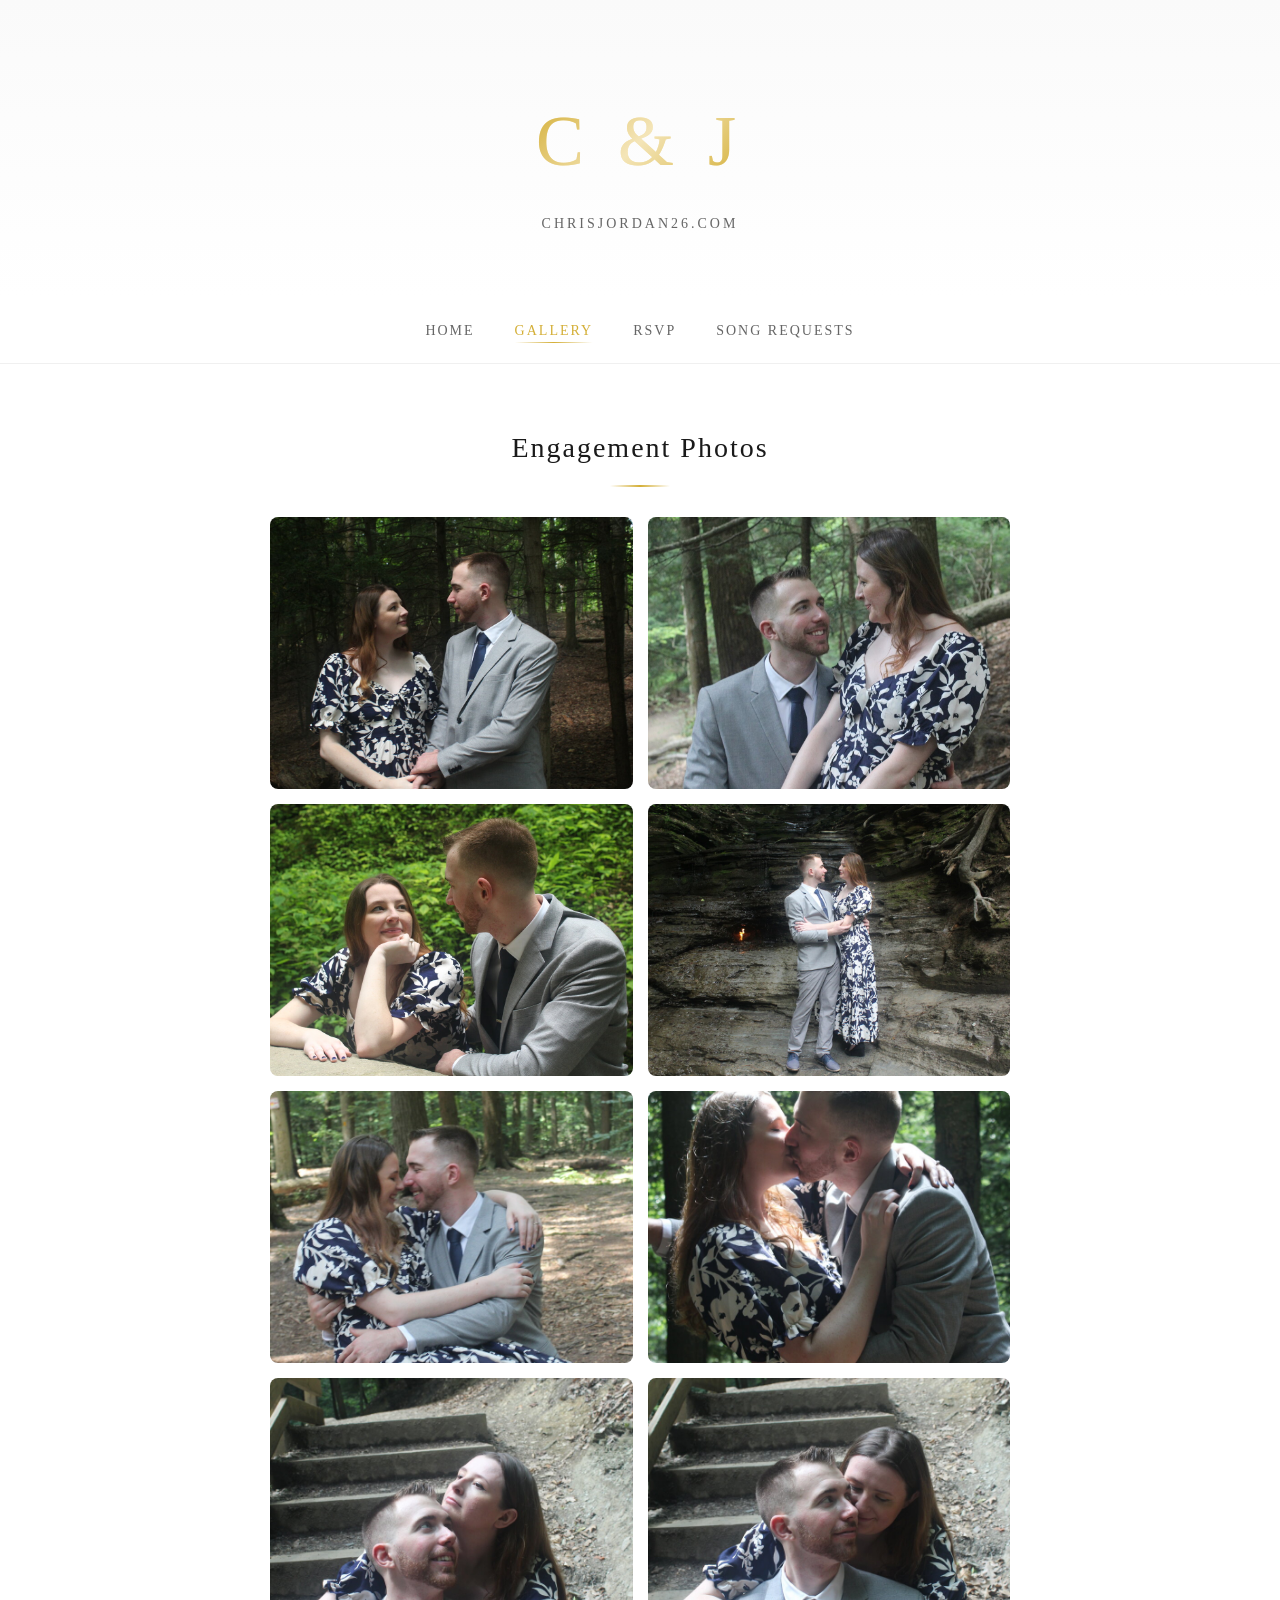
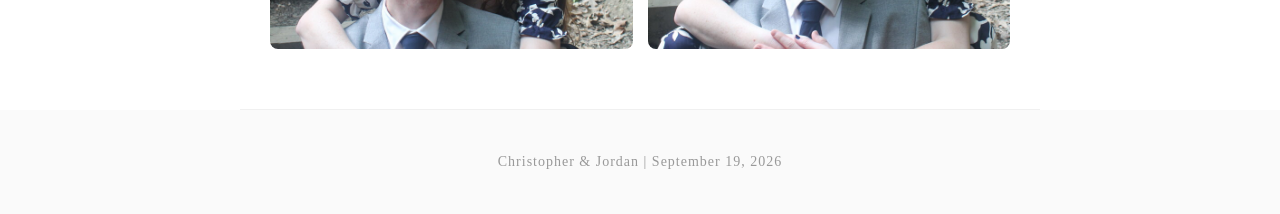
==== gallery.html @ 00832808 "Move gallery to own page, add nav tab, restyle countdown Gallery now lives at gallery.html with its " ====
<!DOCTYPE html>
<html lang="en">
<head>
    <meta charset="UTF-8">
    <meta name="viewport" content="width=device-width, initial-scale=1.0">
    <title>Gallery | Christopher & Jordan | September 19, 2026</title>
    <meta name="description" content="Engagement photos of Christopher and Jordan.">
    <link rel="stylesheet" href="css/styles.css">
</head>
<body>
    <header class="header">
        <div class="monogram"><a href="index.html">C & J</a></div>
        <div class="domain">CHRISJORDAN26.COM</div>
    </header>

    <nav class="nav">
        <ul class="nav-links">
            <li><a href="index.html">Home</a></li>
            <li><a href="gallery.html" class="active">Gallery</a></li>
            <li><a href="rsvp.html">RSVP</a></li>
            <li><a href="songs.html">Song Requests</a></li>
        </ul>
    </nav>

    <section class="section">
        <h2 class="section-title">Engagement Photos</h2>
        <div class="photo-gallery">
            <div class="gallery-grid">
                <div class="gallery-item"><img src="images/engagement-1.jpg" alt="Christopher and Jordan" loading="lazy"></div>
                <div class="gallery-item"><img src="images/engagement-4.jpg" alt="Christopher and Jordan" loading="lazy"></div>
                <div class="gallery-item"><img src="images/engagement-5.jpg" alt="Christopher and Jordan" loading="lazy"></div>
                <div class="gallery-item"><img src="images/engagement-6.jpg" alt="Christopher and Jordan" loading="lazy"></div>
                <div class="gallery-item"><img src="images/engagement-2.jpg" alt="Christopher and Jordan" loading="lazy"></div>
                <div class="gallery-item"><img src="images/engagement-3.jpg" alt="Christopher and Jordan" loading="lazy"></div>
                <div class="gallery-item"><img src="images/engagement-7.jpg" alt="Christopher and Jordan" loading="lazy"></div>
                <div class="gallery-item"><img src="images/engagement-8.jpg" alt="Christopher and Jordan" loading="lazy"></div>
            </div>
        </div>
        <!-- Lightbox overlay -->
        <div class="lightbox hidden" id="lightbox">
            <button class="lightbox-close" aria-label="Close">&times;</button>
            <button class="lightbox-prev" aria-label="Previous">&lsaquo;</button>
            <img class="lightbox-img" id="lightbox-img" src="" alt="">
            <button class="lightbox-next" aria-label="Next">&rsaquo;</button>
        </div>
    </section>

    <footer>
        <p>Christopher & Jordan | September 19, 2026</p>
    </footer>

    <script>
        // Lightbox
        (function() {
            const images = document.querySelectorAll('.gallery-item img');
            const lightbox = document.getElementById('lightbox');
            const lightboxImg = document.getElementById('lightbox-img');
            let currentIndex = 0;

            images.forEach(function(img, i) {
                img.addEventListener('click', function() {
                    currentIndex = i;
                    lightboxImg.src = img.src;
                    lightbox.classList.remove('hidden');
                    document.body.style.overflow = 'hidden';
                });
            });

            lightbox.querySelector('.lightbox-close').addEventListener('click', close);
            lightbox.addEventListener('click', function(e) {
                if (e.target === lightbox) close();
            });

            lightbox.querySelector('.lightbox-prev').addEventListener('click', function(e) {
                e.stopPropagation();
                currentIndex = (currentIndex - 1 + images.length) % images.length;
                lightboxImg.src = images[currentIndex].src;
            });

            lightbox.querySelector('.lightbox-next').addEventListener('click', function(e) {
                e.stopPropagation();
                currentIndex = (currentIndex + 1) % images.length;
                lightboxImg.src = images[currentIndex].src;
            });

            document.addEventListener('keydown', function(e) {
                if (lightbox.classList.contains('hidden')) return;
                if (e.key === 'Escape') close();
                if (e.key === 'ArrowLeft') lightbox.querySelector('.lightbox-prev').click();
                if (e.key === 'ArrowRight') lightbox.querySelector('.lightbox-next').click();
            });

            function close() {
                lightbox.classList.add('hidden');
                document.body.style.overflow = '';
            }
        })();
    </script>
</body>
</html>
---- css/styles.css ----
/* ==========================================================================
   Christopher & Jordan Wedding Website - Shared Styles
   Design System extracted from existing site
   ========================================================================== */

/* --------------------------------------------------------------------------
   Reset & Base
   -------------------------------------------------------------------------- */
* {
    margin: 0;
    padding: 0;
    box-sizing: border-box;
}

body {
    font-family: 'Georgia', serif;
    background-color: #ffffff;
    color: #1a1a1a;
    line-height: 1.7;
}

/* --------------------------------------------------------------------------
   Color Variables (CSS Custom Properties)
   -------------------------------------------------------------------------- */
:root {
    --gold-primary: #d4af37;
    --gold-light: #f4e5b8;
    --text-dark: #1a1a1a;
    --text-medium: #666;
    --text-light: #999;
    --bg-white: #ffffff;
    --bg-off-white: #fafafa;
    --border-light: #f0f0f0;
    --error-red: #c0392b;
    --success-green: #27ae60;
}

/* --------------------------------------------------------------------------
   Header
   -------------------------------------------------------------------------- */
.header {
    text-align: center;
    padding: 80px 20px 60px;
    background: linear-gradient(180deg, #fafafa 0%, #ffffff 100%);
}

.monogram {
    font-size: 72px;
    font-weight: 300;
    letter-spacing: 8px;
    margin-bottom: 10px;
    background: linear-gradient(135deg, #d4af37 0%, #f4e5b8 50%, #d4af37 100%);
    -webkit-background-clip: text;
    -webkit-text-fill-color: transparent;
    background-clip: text;
}

.monogram a {
    text-decoration: none;
    background: linear-gradient(135deg, #d4af37 0%, #f4e5b8 50%, #d4af37 100%);
    -webkit-background-clip: text;
    -webkit-text-fill-color: transparent;
    background-clip: text;
}

.domain {
    font-size: 14px;
    letter-spacing: 3px;
    color: #666;
    font-weight: 300;
    margin-top: 5px;
}

/* --------------------------------------------------------------------------
   Navigation
   -------------------------------------------------------------------------- */
.nav {
    text-align: center;
    padding: 20px;
    border-bottom: 1px solid #f0f0f0;
    background: #ffffff;
}

.nav-links {
    list-style: none;
    display: flex;
    justify-content: center;
    gap: 40px;
    flex-wrap: wrap;
}

.nav-links a {
    text-decoration: none;
    color: #666;
    font-size: 14px;
    letter-spacing: 2px;
    text-transform: uppercase;
    transition: color 0.3s ease;
    padding: 5px 0;
    position: relative;
}

.nav-links a:hover,
.nav-links a.active {
    color: #d4af37;
}

.nav-links a::after {
    content: '';
    position: absolute;
    bottom: 0;
    left: 50%;
    transform: translateX(-50%);
    width: 0;
    height: 1px;
    background: linear-gradient(90deg, transparent, #d4af37, transparent);
    transition: width 0.3s ease;
}

.nav-links a:hover::after,
.nav-links a.active::after {
    width: 100%;
}

/* --------------------------------------------------------------------------
   Divider
   -------------------------------------------------------------------------- */
.divider {
    width: 100px;
    height: 1px;
    background: linear-gradient(90deg, transparent, #d4af37, transparent);
    margin: 40px auto;
}

/* --------------------------------------------------------------------------
   Sections
   -------------------------------------------------------------------------- */
.section {
    max-width: 800px;
    margin: 0 auto;
    padding: 60px 30px;
    border-bottom: 1px solid #f0f0f0;
}

.section:last-child {
    border-bottom: none;
}

.section-title {
    font-size: 28px;
    font-weight: 400;
    text-align: center;
    margin-bottom: 30px;
    letter-spacing: 2px;
    position: relative;
    padding-bottom: 15px;
}

.section-title:after {
    content: '';
    position: absolute;
    bottom: 0;
    left: 50%;
    transform: translateX(-50%);
    width: 60px;
    height: 2px;
    background: linear-gradient(90deg, transparent, #d4af37, transparent);
}

.section-subtitle {
    text-align: center;
    color: #666;
    font-style: italic;
    margin-bottom: 30px;
}

/* --------------------------------------------------------------------------
   Announcement (Home Page)
   -------------------------------------------------------------------------- */
.announcement {
    text-align: center;
    font-size: 16px;
    line-height: 2;
}

.announcement .together {
    font-style: italic;
    color: #666;
    margin-bottom: 20px;
}

.names {
    font-size: 32px;
    font-weight: 400;
    margin: 25px 0;
    letter-spacing: 1px;
}

.and {
    font-size: 20px;
    font-style: italic;
    color: #d4af37;
    margin: 15px 0;
}

.invite-text {
    font-style: italic;
    color: #666;
    margin: 25px 0;
}

.date-venue {
    font-size: 18px;
    margin: 25px 0;
}

.date {
    font-weight: 600;
    color: #1a1a1a;
}

.venue-name {
    margin-top: 15px;
    color: #1a1a1a;
}

.location {
    color: #666;
    font-size: 15px;
}

.closing-text {
    margin-top: 30px;
    font-style: italic;
    color: #666;
}

/* --------------------------------------------------------------------------
   Venue Details
   -------------------------------------------------------------------------- */
.venue-details {
    background: #fafafa;
    padding: 30px;
    border-radius: 8px;
    margin-top: 25px;
    border: 1px solid #f0f0f0;
}

.venue-address {
    font-size: 16px;
    line-height: 1.8;
    margin-bottom: 20px;
}

.map-embed {
    width: 100%;
    height: 400px;
    border: none;
    border-radius: 8px;
    box-shadow: 0 2px 8px rgba(0,0,0,0.1);
}

/* --------------------------------------------------------------------------
   Dress Code
   -------------------------------------------------------------------------- */
.dress-code-content {
    text-align: center;
}

.dress-code-label {
    font-size: 24px;
    font-weight: 600;
    color: #d4af37;
    margin-bottom: 20px;
}

.dress-code-description {
    max-width: 600px;
    margin: 0 auto 30px;
    color: #666;
}

/* --------------------------------------------------------------------------
   Photo Gallery
   -------------------------------------------------------------------------- */
.photo-gallery {
    margin-top: 10px;
}

.gallery-grid {
    display: grid;
    grid-template-columns: repeat(2, 1fr);
    gap: 15px;
}

.gallery-item {
    overflow: hidden;
    border-radius: 8px;
    cursor: pointer;
    position: relative;
    aspect-ratio: 4/3;
}

.gallery-item img {
    width: 100%;
    height: 100%;
    object-fit: cover;
    transition: transform 0.4s ease, filter 0.4s ease;
    display: block;
}

.gallery-item:hover img {
    transform: scale(1.05);
    filter: brightness(1.05);
}

/* --------------------------------------------------------------------------
   Lightbox
   -------------------------------------------------------------------------- */
.lightbox {
    position: fixed;
    inset: 0;
    background: rgba(0, 0, 0, 0.92);
    z-index: 1000;
    display: flex;
    align-items: center;
    justify-content: center;
}

.lightbox-img {
    max-width: 90vw;
    max-height: 85vh;
    object-fit: contain;
    border-radius: 4px;
}

.lightbox-close {
    position: absolute;
    top: 20px;
    right: 25px;
    font-size: 40px;
    color: #fff;
    background: none;
    border: none;
    cursor: pointer;
    line-height: 1;
    z-index: 1001;
}

.lightbox-prev,
.lightbox-next {
    position: absolute;
    top: 50%;
    transform: translateY(-50%);
    font-size: 50px;
    color: rgba(255, 255, 255, 0.7);
    background: none;
    border: none;
    cursor: pointer;
    padding: 20px;
    transition: color 0.3s ease;
    z-index: 1001;
}

.lightbox-prev:hover,
.lightbox-next:hover {
    color: #d4af37;
}

.lightbox-prev { left: 10px; }
.lightbox-next { right: 10px; }

/* --------------------------------------------------------------------------
   Countdown Timer (inline)
   -------------------------------------------------------------------------- */
.countdown-inline {
    text-align: center;
    padding: 30px 20px;
    font-size: 18px;
    color: #666;
    letter-spacing: 1px;
    border-top: 1px solid #f0f0f0;
}

.countdown-time {
    font-weight: 700;
    color: #c0392b;
}

/* --------------------------------------------------------------------------
   Registry & Gallery Content
   -------------------------------------------------------------------------- */
.registry-content, .gallery-content {
    text-align: center;
    color: #666;
    line-height: 2;
}

.coming-soon {
    font-style: italic;
    margin: 20px 0;
}

/* --------------------------------------------------------------------------
   Placeholders
   -------------------------------------------------------------------------- */
.map-placeholder,
.link-placeholder {
    background: #ffffff;
    border: 2px dashed #d4af37;
    border-radius: 8px;
    padding: 60px 20px;
    text-align: center;
    color: #666;
    font-style: italic;
}

.link-placeholder {
    padding: 30px 20px;
    margin-top: 25px;
}

/* --------------------------------------------------------------------------
   Forms
   -------------------------------------------------------------------------- */
.form-container {
    max-width: 500px;
    margin: 0 auto;
}

.form-group {
    margin-bottom: 25px;
}

.form-group label {
    display: block;
    font-size: 14px;
    letter-spacing: 1px;
    color: #666;
    margin-bottom: 8px;
    text-transform: uppercase;
}

.form-group label .required {
    color: #c0392b;
}

.form-input,
.form-textarea,
.form-select {
    width: 100%;
    padding: 15px;
    font-family: 'Georgia', serif;
    font-size: 16px;
    border: 1px solid #f0f0f0;
    border-radius: 8px;
    background: #fafafa;
    color: #1a1a1a;
    transition: border-color 0.3s ease, box-shadow 0.3s ease;
}

.form-input:focus,
.form-textarea:focus,
.form-select:focus {
    outline: none;
    border-color: #d4af37;
    box-shadow: 0 0 0 3px rgba(212, 175, 55, 0.1);
}

.form-input::placeholder,
.form-textarea::placeholder {
    color: #999;
    font-style: italic;
}

.form-textarea {
    min-height: 120px;
    resize: vertical;
}

.form-select {
    cursor: pointer;
    appearance: none;
    background-image: url("data:image/svg+xml,%3Csvg xmlns='http://www.w3.org/2000/svg' width='12' height='12' viewBox='0 0 12 12'%3E%3Cpath fill='%23666' d='M6 8L1 3h10z'/%3E%3C/svg%3E");
    background-repeat: no-repeat;
    background-position: right 15px center;
}

.form-hint {
    font-size: 13px;
    color: #999;
    font-style: italic;
    margin-top: 5px;
}

.char-count {
    font-size: 12px;
    color: #999;
    text-align: right;
    margin-top: 5px;
}

.char-count.warning {
    color: #e67e22;
}

.char-count.limit {
    color: #c0392b;
}

/* --------------------------------------------------------------------------
   Radio & Checkbox Groups
   -------------------------------------------------------------------------- */
.radio-group,
.checkbox-group {
    display: flex;
    gap: 30px;
    flex-wrap: wrap;
}

.radio-option,
.checkbox-option {
    display: flex;
    align-items: center;
    gap: 10px;
    cursor: pointer;
}

.radio-option input,
.checkbox-option input {
    width: 20px;
    height: 20px;
    accent-color: #d4af37;
    cursor: pointer;
}

/* --------------------------------------------------------------------------
   Buttons
   -------------------------------------------------------------------------- */
.btn {
    display: inline-block;
    padding: 15px 40px;
    font-family: 'Georgia', serif;
    font-size: 14px;
    letter-spacing: 2px;
    text-transform: uppercase;
    text-decoration: none;
    border: none;
    border-radius: 8px;
    cursor: pointer;
    transition: all 0.3s ease;
}

.btn-primary {
    background: linear-gradient(135deg, #d4af37 0%, #f4e5b8 50%, #d4af37 100%);
    color: #1a1a1a;
}

.btn-primary:hover {
    transform: translateY(-2px);
    box-shadow: 0 4px 12px rgba(212, 175, 55, 0.3);
}

.btn-primary:disabled {
    opacity: 0.6;
    cursor: not-allowed;
    transform: none;
    box-shadow: none;
}

.btn-secondary {
    background: transparent;
    color: #666;
    border: 1px solid #f0f0f0;
}

.btn-secondary:hover {
    border-color: #d4af37;
    color: #d4af37;
}

.btn-block {
    display: block;
    width: 100%;
    text-align: center;
}

/* --------------------------------------------------------------------------
   Code Input (RSVP)
   -------------------------------------------------------------------------- */
.code-input-wrapper {
    text-align: center;
    max-width: 400px;
    margin: 0 auto;
}

.code-input {
    font-size: 32px;
    text-align: center;
    letter-spacing: 8px;
    text-transform: uppercase;
    padding: 20px;
    font-family: 'Georgia', serif;
    width: 100%;
    border: 2px solid #f0f0f0;
    border-radius: 8px;
    background: #fafafa;
    transition: border-color 0.3s ease;
}

.code-input:focus {
    outline: none;
    border-color: #d4af37;
}

.code-input::placeholder {
    letter-spacing: 4px;
    font-size: 18px;
    color: #ccc;
}

/* --------------------------------------------------------------------------
   Messages & Alerts
   -------------------------------------------------------------------------- */
.message {
    padding: 15px 20px;
    border-radius: 8px;
    margin-bottom: 20px;
    text-align: center;
}

.message-error {
    background: #fdf2f2;
    border: 1px solid #f5c6cb;
    color: #c0392b;
}

.message-success {
    background: #f0fdf4;
    border: 1px solid #bbf7d0;
    color: #27ae60;
}

.message-info {
    background: #fafafa;
    border: 1px solid #f0f0f0;
    color: #666;
}

/* --------------------------------------------------------------------------
   Guest Info Card (RSVP)
   -------------------------------------------------------------------------- */
.guest-card {
    background: #fafafa;
    border: 1px solid #f0f0f0;
    border-radius: 8px;
    padding: 30px;
    margin-bottom: 30px;
    text-align: center;
}

.guest-card h3 {
    font-size: 24px;
    font-weight: 400;
    color: #1a1a1a;
    margin-bottom: 10px;
}

.guest-card p {
    color: #666;
    font-style: italic;
}

.guest-count-display {
    font-size: 18px;
    color: #d4af37;
    margin-top: 10px;
}

/* --------------------------------------------------------------------------
   Guest Attendance List
   -------------------------------------------------------------------------- */
.guest-list {
    margin: 30px 0;
}

.guest-item {
    display: flex;
    justify-content: space-between;
    align-items: center;
    padding: 15px 20px;
    background: #fafafa;
    border: 1px solid #f0f0f0;
    border-radius: 8px;
    margin-bottom: 10px;
}

.guest-item:last-child {
    margin-bottom: 0;
}

.guest-name {
    font-size: 16px;
    color: #1a1a1a;
}

.attendance-toggle {
    display: flex;
    gap: 10px;
}

.attendance-toggle button {
    padding: 8px 20px;
    font-family: 'Georgia', serif;
    font-size: 14px;
    border: 1px solid #f0f0f0;
    border-radius: 4px;
    cursor: pointer;
    transition: all 0.3s ease;
    background: #fff;
    color: #666;
}

.attendance-toggle button.selected-yes {
    background: #f0fdf4;
    border-color: #27ae60;
    color: #27ae60;
}

.attendance-toggle button.selected-no {
    background: #fdf2f2;
    border-color: #c0392b;
    color: #c0392b;
}

.attendance-toggle button:hover:not(.selected-yes):not(.selected-no) {
    border-color: #d4af37;
    color: #d4af37;
}

/* --------------------------------------------------------------------------
   Song Request List
   -------------------------------------------------------------------------- */
.recent-songs {
    background: #fafafa;
    border: 1px solid #f0f0f0;
    border-radius: 8px;
    padding: 25px;
    margin-bottom: 30px;
}

.recent-songs h3 {
    font-size: 16px;
    letter-spacing: 1px;
    text-transform: uppercase;
    color: #666;
    margin-bottom: 15px;
    text-align: center;
}

.song-item {
    display: flex;
    justify-content: space-between;
    align-items: center;
    padding: 12px 0;
    border-bottom: 1px solid #f0f0f0;
}

.song-item:last-child {
    border-bottom: none;
}

.song-info {
    flex: 1;
}

.song-title {
    font-weight: 600;
    color: #1a1a1a;
}

.song-artist {
    font-size: 14px;
    color: #666;
    font-style: italic;
}

.song-genre {
    font-size: 12px;
    padding: 4px 12px;
    background: linear-gradient(135deg, #d4af37 0%, #f4e5b8 100%);
    color: #1a1a1a;
    border-radius: 20px;
    text-transform: uppercase;
    letter-spacing: 1px;
}

.no-songs {
    text-align: center;
    color: #999;
    font-style: italic;
    padding: 20px;
}

/* --------------------------------------------------------------------------
   Loading States
   -------------------------------------------------------------------------- */
.loading {
    text-align: center;
    padding: 40px;
    color: #666;
}

.spinner {
    display: inline-block;
    width: 30px;
    height: 30px;
    border: 3px solid #f0f0f0;
    border-top-color: #d4af37;
    border-radius: 50%;
    animation: spin 1s linear infinite;
    margin-bottom: 15px;
}

@keyframes spin {
    to { transform: rotate(360deg); }
}

/* --------------------------------------------------------------------------
   Turnstile Container
   -------------------------------------------------------------------------- */
.turnstile-container {
    display: flex;
    justify-content: center;
    margin: 20px 0;
}

/* --------------------------------------------------------------------------
   Footer
   -------------------------------------------------------------------------- */
footer {
    text-align: center;
    padding: 40px 20px;
    background: #fafafa;
    color: #999;
    font-size: 14px;
    letter-spacing: 1px;
}

/* --------------------------------------------------------------------------
   Hidden Utility
   -------------------------------------------------------------------------- */
.hidden {
    display: none !important;
}

/* --------------------------------------------------------------------------
   Responsive
   -------------------------------------------------------------------------- */
@media (max-width: 768px) {
    .monogram {
        font-size: 48px;
        letter-spacing: 4px;
    }

    .names {
        font-size: 24px;
    }

    .section {
        padding: 40px 20px;
    }

    .section-title {
        font-size: 24px;
    }

    .nav-links {
        gap: 20px;
    }

    .nav-links a {
        font-size: 12px;
        letter-spacing: 1px;
    }

    .code-input {
        font-size: 24px;
        letter-spacing: 4px;
    }

    .guest-item {
        flex-direction: column;
        gap: 15px;
        text-align: center;
    }

    .song-item {
        flex-direction: column;
        align-items: flex-start;
        gap: 10px;
    }

    .radio-group,
    .checkbox-group {
        flex-direction: column;
        gap: 15px;
    }

    .gallery-grid {
        grid-template-columns: 1fr;
        gap: 12px;
    }

    .countdown-inline {
        font-size: 15px;
    }

    .lightbox-prev,
    .lightbox-next {
        font-size: 36px;
        padding: 10px;
    }
}
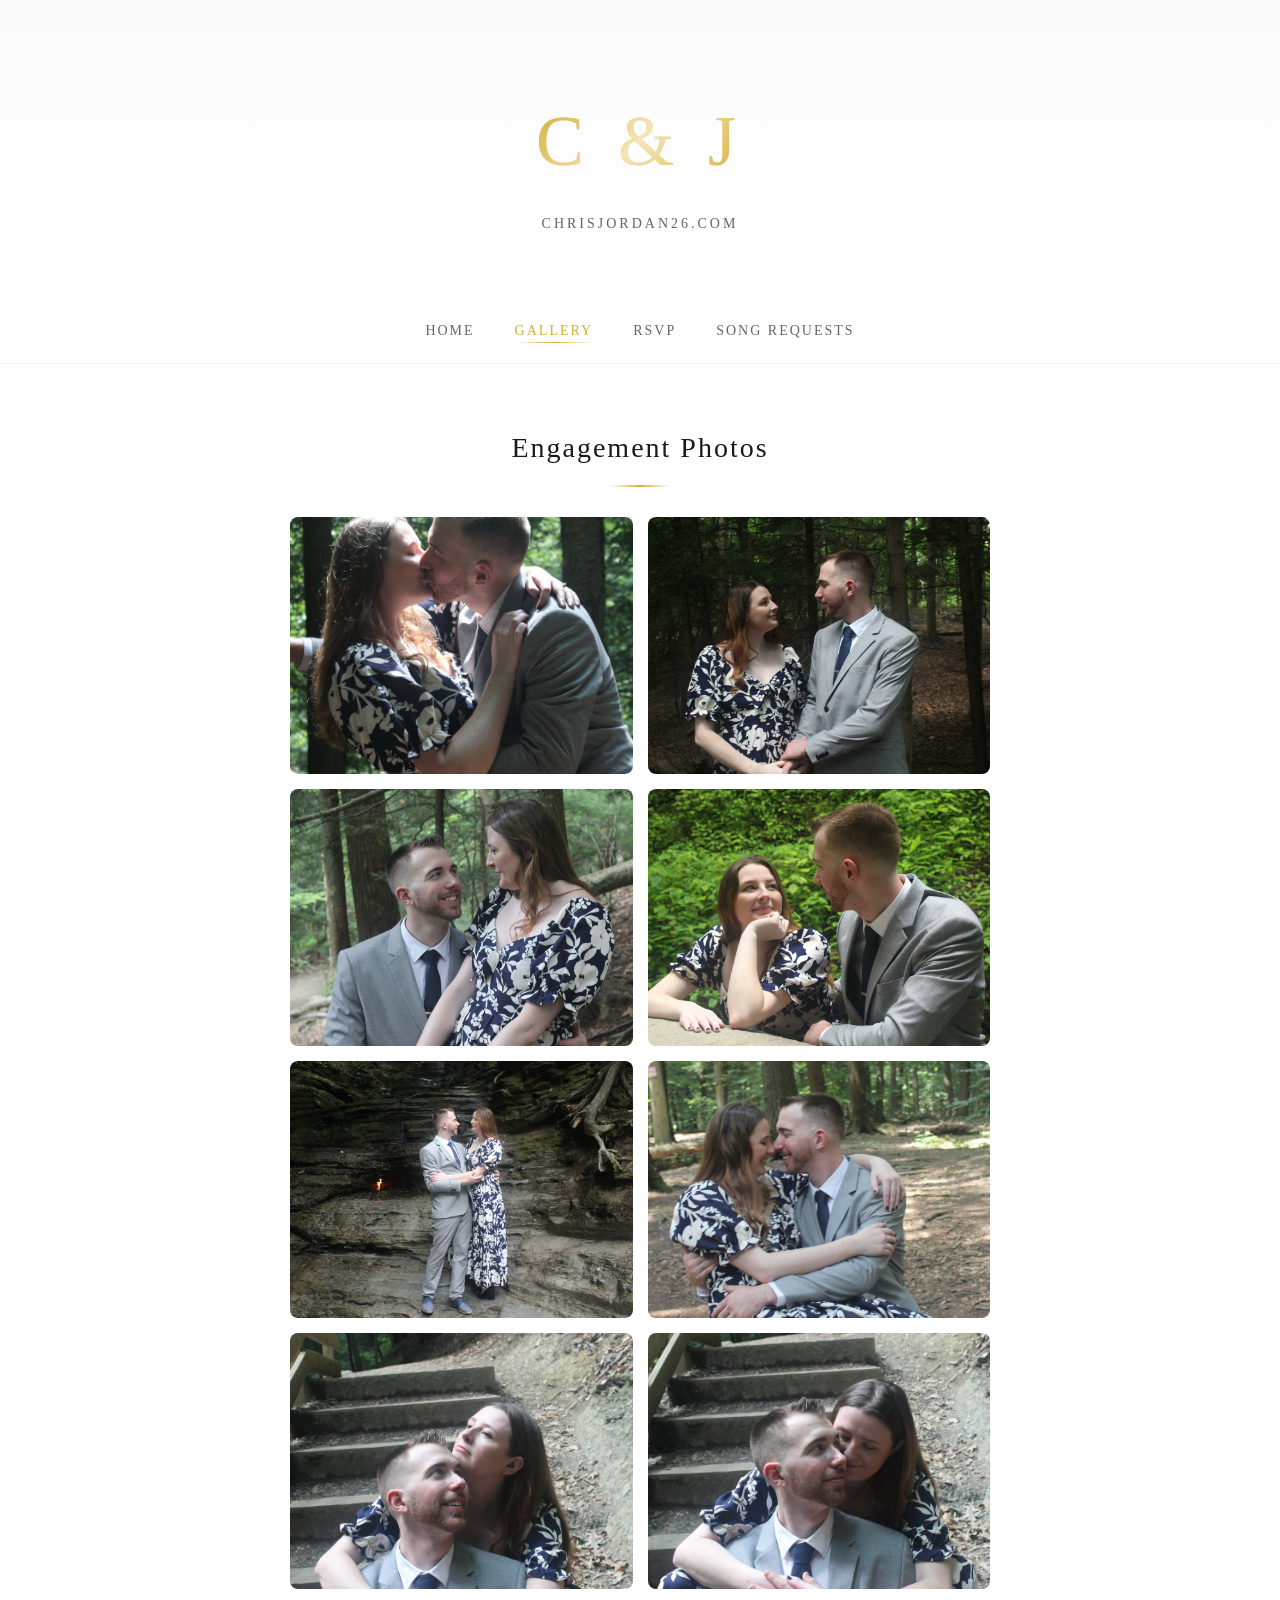
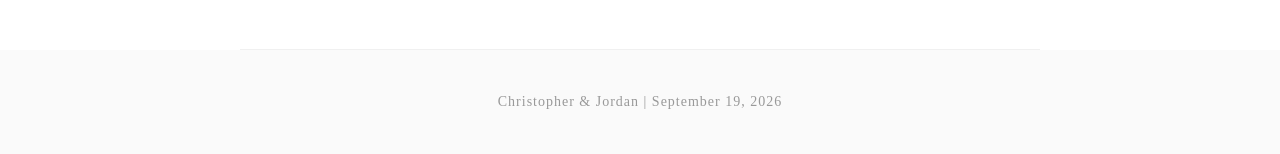
==== commit abfa9f72: "Move kiss photo to top of gallery, center grid and countdown Co-Authored-By: Claude Opus 4.6 <norepl" ====
--- a/gallery.html
+++ b/gallery.html
@@ -26,12 +26,12 @@
         <h2 class="section-title">Engagement Photos</h2>
         <div class="photo-gallery">
             <div class="gallery-grid">
+                <div class="gallery-item"><img src="images/engagement-3.jpg" alt="Christopher and Jordan" loading="lazy"></div>
                 <div class="gallery-item"><img src="images/engagement-1.jpg" alt="Christopher and Jordan" loading="lazy"></div>
                 <div class="gallery-item"><img src="images/engagement-4.jpg" alt="Christopher and Jordan" loading="lazy"></div>
                 <div class="gallery-item"><img src="images/engagement-5.jpg" alt="Christopher and Jordan" loading="lazy"></div>
                 <div class="gallery-item"><img src="images/engagement-6.jpg" alt="Christopher and Jordan" loading="lazy"></div>
                 <div class="gallery-item"><img src="images/engagement-2.jpg" alt="Christopher and Jordan" loading="lazy"></div>
-                <div class="gallery-item"><img src="images/engagement-3.jpg" alt="Christopher and Jordan" loading="lazy"></div>
                 <div class="gallery-item"><img src="images/engagement-7.jpg" alt="Christopher and Jordan" loading="lazy"></div>
                 <div class="gallery-item"><img src="images/engagement-8.jpg" alt="Christopher and Jordan" loading="lazy"></div>
             </div>
--- a/css/styles.css
+++ b/css/styles.css
@@ -291,6 +291,8 @@
     display: grid;
     grid-template-columns: repeat(2, 1fr);
     gap: 15px;
+    max-width: 700px;
+    margin: 0 auto;
 }
 
 .gallery-item {
@@ -380,6 +382,8 @@
     color: #666;
     letter-spacing: 1px;
     border-top: 1px solid #f0f0f0;
+    max-width: 800px;
+    margin: 0 auto;
 }
 
 .countdown-time {
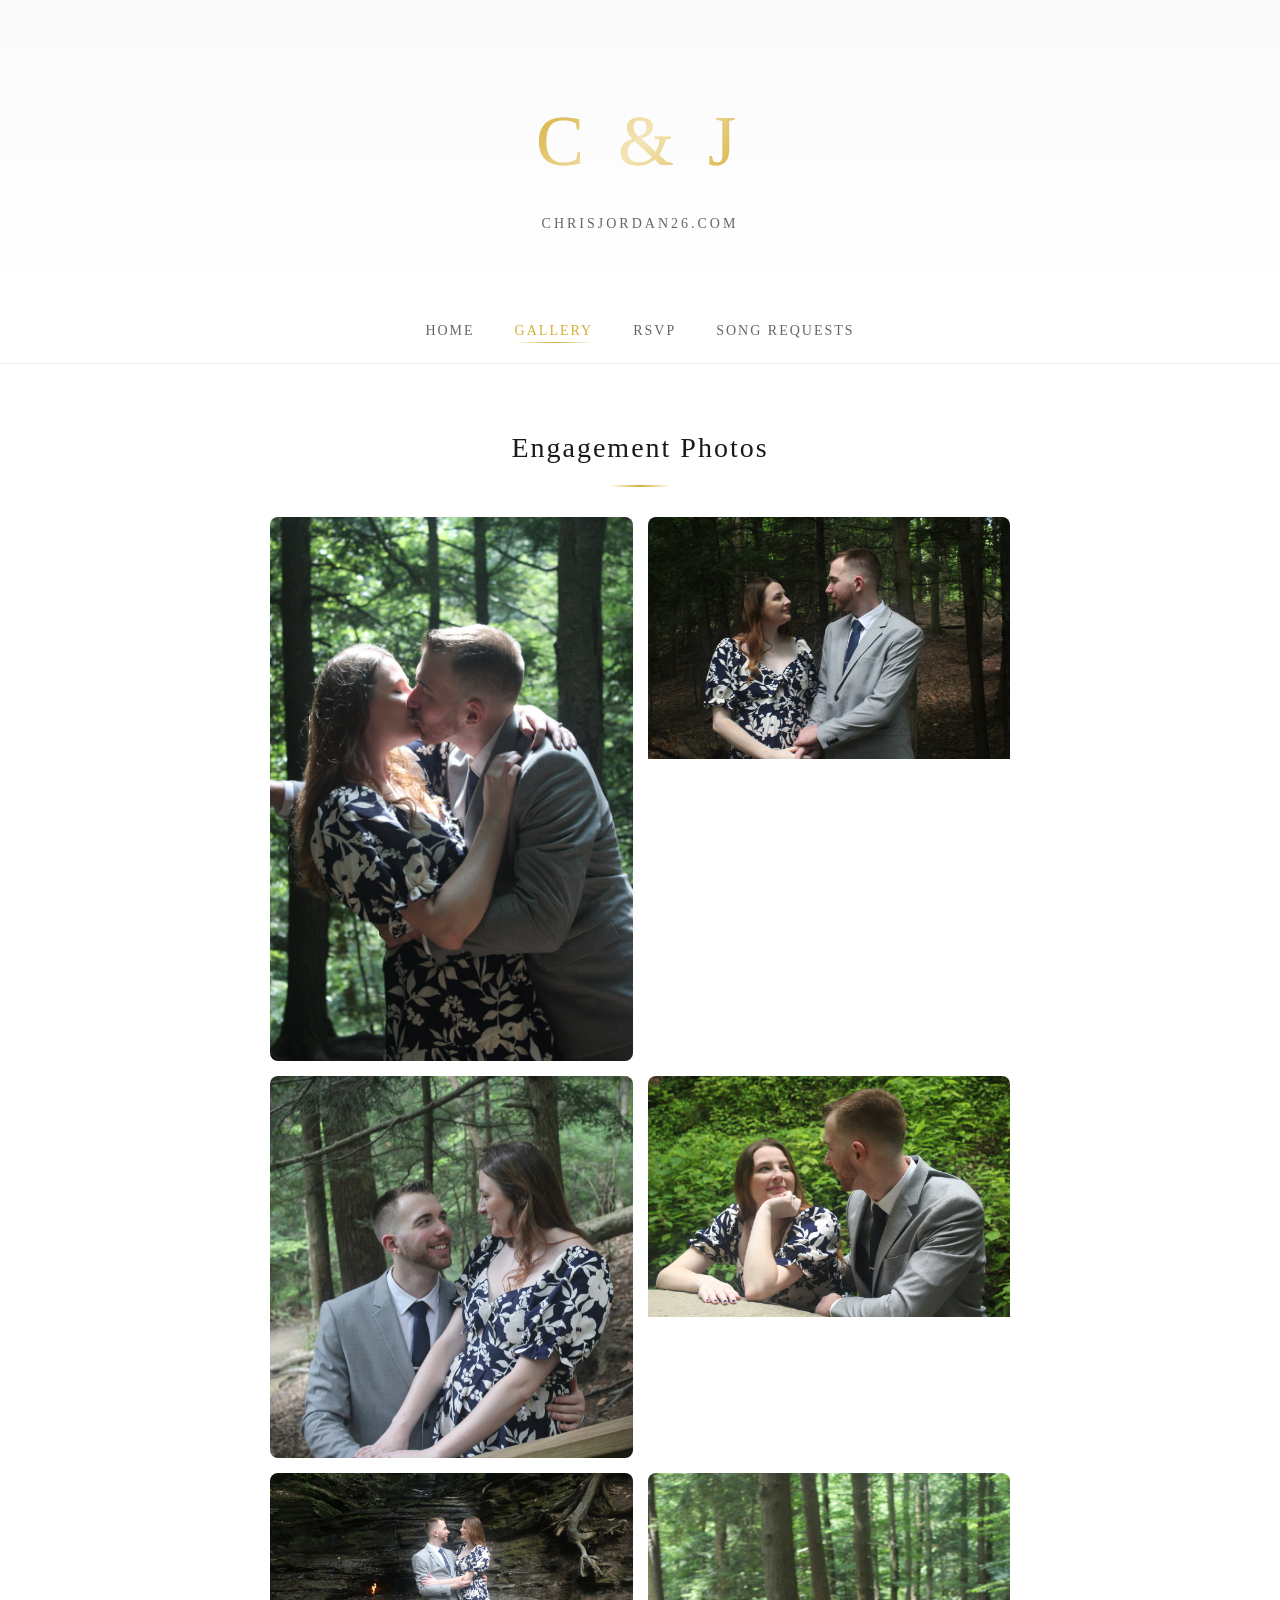
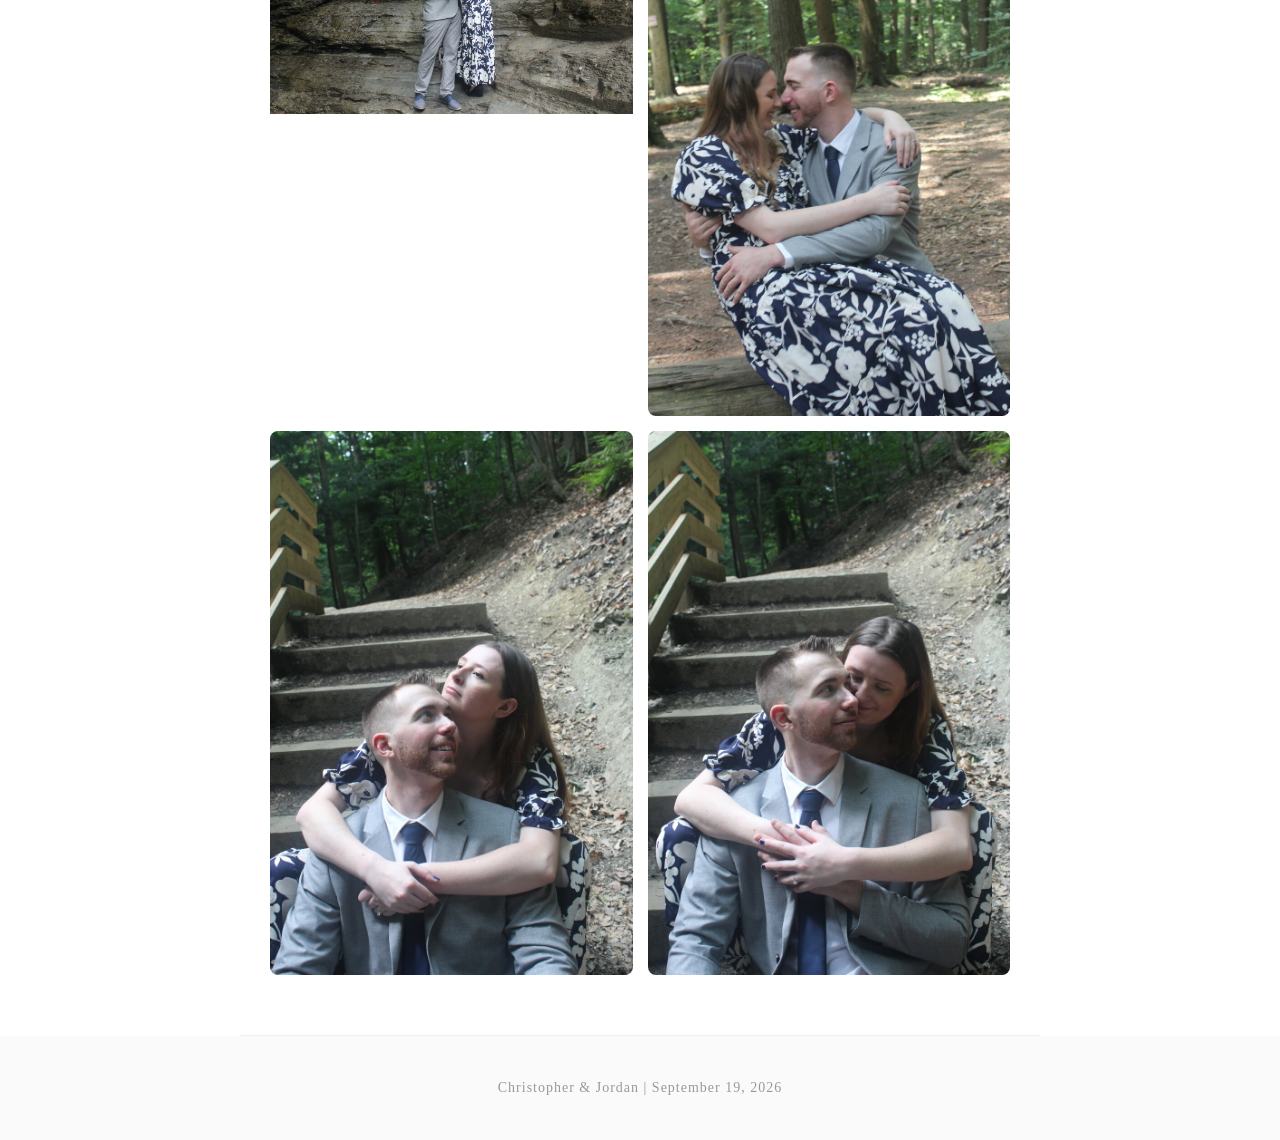
==== commit 9b74a732: "Fix centering: flexbox countdown, simplify gallery grid, bust CSS cache Co-Authored-By: Claude Opus " ====
--- a/gallery.html
+++ b/gallery.html
@@ -5,7 +5,7 @@
     <meta name="viewport" content="width=device-width, initial-scale=1.0">
     <title>Gallery | Christopher & Jordan | September 19, 2026</title>
     <meta name="description" content="Engagement photos of Christopher and Jordan.">
-    <link rel="stylesheet" href="css/styles.css">
+    <link rel="stylesheet" href="css/styles.css?v=2">
 </head>
 <body>
     <header class="header">
--- a/css/styles.css
+++ b/css/styles.css
@@ -291,24 +291,19 @@
     display: grid;
     grid-template-columns: repeat(2, 1fr);
     gap: 15px;
-    max-width: 700px;
-    margin: 0 auto;
 }
 
 .gallery-item {
     overflow: hidden;
     border-radius: 8px;
     cursor: pointer;
-    position: relative;
-    aspect-ratio: 4/3;
 }
 
 .gallery-item img {
     width: 100%;
-    height: 100%;
-    object-fit: cover;
+    height: auto;
+    display: block;
     transition: transform 0.4s ease, filter 0.4s ease;
-    display: block;
 }
 
 .gallery-item:hover img {
@@ -376,14 +371,14 @@
    Countdown Timer (inline)
    -------------------------------------------------------------------------- */
 .countdown-inline {
-    text-align: center;
+    display: flex;
+    justify-content: center;
+    align-items: center;
     padding: 30px 20px;
     font-size: 18px;
     color: #666;
     letter-spacing: 1px;
     border-top: 1px solid #f0f0f0;
-    max-width: 800px;
-    margin: 0 auto;
 }
 
 .countdown-time {
